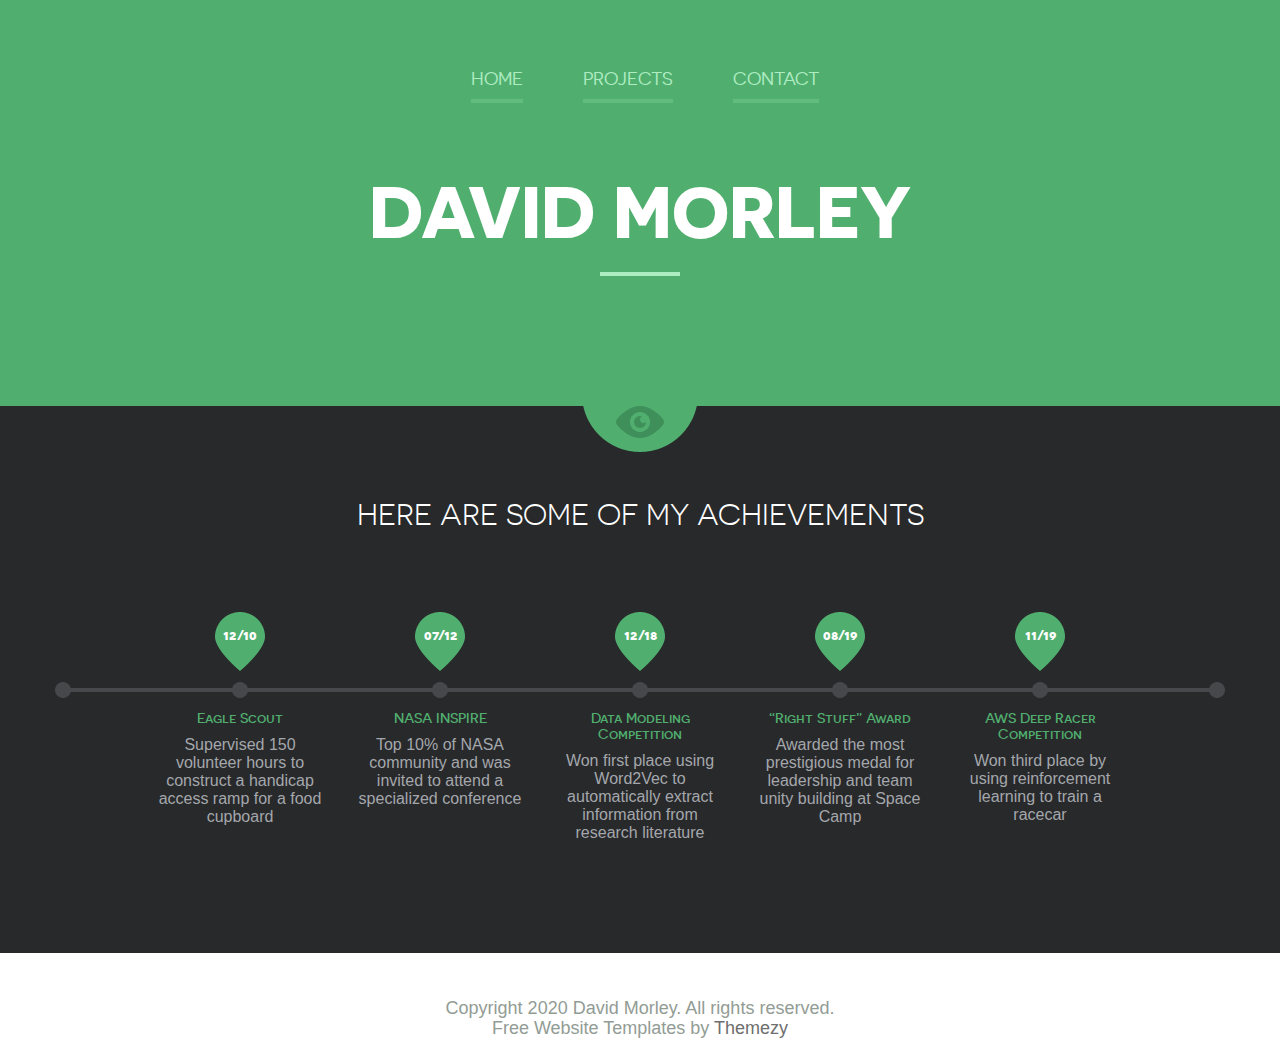
==== index.html @ 28d36210 "maybe this" ====
<!DOCTYPE html>
<!--[if lte IE 8]> <html class="oldie" lang="en"> <![endif]-->
<!--[if IE 9]> <html class="ie9" lang="en"> <![endif]-->
<!--[if gt IE 9]><!--> <html lang="en"> <!--<![endif]-->
<head>
	<meta charset="utf-8">
	<meta name="viewport" content="width=device-width, initial-scale=1, maximum-scale=1, minimum-scale=1, user-scalable=no">
	<meta http-equiv="X-UA-Compatible" content="IE=edge,chrome=1">
	<meta name="format-detection" content="telephone=no">
	<title>David Morley</title>
	<link rel="stylesheet" href="css/all.css" />
	<link rel="stylesheet" href="js/fancybox/jquery.fancybox.css" type="text/css" media="screen" />
	<link rel="stylesheet" href="css/screen.css" />
	<!--[if lt IE 9]>
		<script src="http://html5shiv.googlecode.com/svn/trunk/html5.js"></script>
	<![endif]-->
</head>
<body>
	<div id="wrapper">
		<div class="wrapper-holder">
			<header id="header">
				<a class="menu_trigger" href="#">menu</a>
					<nav id="nav">
						<ul>
							<li><a class="active" href="index.html">Home</a></li>
							<li><a href="projects.html">Projects</a></li>
							<li><a href="contact.html">Contact</a></li>
						</ul>
					</nav>
				<h1 class="logo">David Morley</h1>
				<h2 class="slogan"></h2>
			</header>
		</div>
		<div class="wrapper-holder grey">
			<section id="main">
				<h2>Here are some of my achievements</h2>
				<div class="box_timeline_holder">
					<div class="box_timeline">
						<ul>
							<li>
								<div class="date">
									<span>12/10</span>
								</div>
								<h3>Eagle Scout</h3>
								<p>Supervised 150 volunteer hours to construct a handicap access ramp for a food cupboard</p>
							</li>
							<li>
								<div class="date">
									<span>07/12</span>
								</div>
								<h3>NASA INSPIRE</h3>
								<p>Top 10% of NASA community and was invited to attend a specialized conference</p>
							</li>
							<li>
								<div class="date">
									<span>12/18</span>
								</div>
								<h3>Data Modeling Competition</h3>
								<p>Won first place using Word2Vec to automatically extract information from research literature</p>
							</li>
							<li>
								<div class="date">
									<span>08/19</span>
								</div>
								<h3>“Right Stuff” Award</h3>
								<p>Awarded the most prestigious medal for leadership and team unity building at Space Camp</p>
							</li>
							<li>
								<div class="date">
									<span>11/19</span>
								</div>
								<h3>AWS Deep Racer Competition</h3>
								<p>Won third place by using reinforcement learning to train a racecar</p>
							</li>
						</ul>
					</div>
				</div>
			</section>
		</div>
		<footer id="footer">
			<div class="footer-content">
				<p class="copy">Copyright 2020 David Morley. All rights reserved.</p>
                <p class="copy">Free Website Templates by <a href="http://www.themezy.com">Themezy</a></p>
			</div>
		</footer>	
	</div>
	<script src="http://code.jquery.com/jquery-1.11.1.min.js"></script>
	<script src="js/isotope.pkgd.min.js"></script>
	<script src="js/cells-by-row.js"></script>
	<script type="text/javascript" src="js/fancybox/jquery.fancybox.pack.js"></script>
	<script type="text/javascript" src="js/main.js"></script>
</body>
</html>
---- css/all.css ----
@font-face {
    font-family: 'novecentosanswide';
    src: url('../fonts/novecentosanswide-normal-webfont.eot');
    src: url('../fonts/novecentosanswide-normal-webfont.eot?#iefix') format('embedded-opentype'),
         url('../fonts/novecentosanswide-normal-webfont.woff') format('woff'),
         url('../fonts/novecentosanswide-normal-webfont.ttf') format('truetype'),
         url('../fonts/novecentosanswide-normal-webfont.svg#novecento_sans_widenormal') format('svg');
    font-weight: normal;
    font-style: normal;
}
@font-face {
    font-family: 'novecentosanswide';
    src: url('../fonts/novecentosanswide-bold-webfont.eot');
    src: url('../fonts/novecentosanswide-bold-webfont.eot?#iefix') format('embedded-opentype'),
         url('../fonts/novecentosanswide-bold-webfont.woff') format('woff'),
         url('../fonts/novecentosanswide-bold-webfont.ttf') format('truetype'),
         url('../fonts/novecentosanswide-bold-webfont.svg#novecentosanswidebold') format('svg');
    font-weight: bold;
    font-style: normal;
}
@font-face {
    font-family: 'novecento_sans_widebook';
    src: url('../fonts/novecentosanswide-book-webfont.eot');
    src: url('../fonts/novecentosanswide-book-webfont.eot?#iefix') format('embedded-opentype'),
         url('../fonts/novecentosanswide-book-webfont.woff') format('woff'),
         url('../fonts/novecentosanswide-book-webfont.ttf') format('truetype'),
         url('../fonts/novecentosanswide-book-webfont.svg#novecento_sans_widebook') format('svg');
    font-weight: normal;
    font-style: normal;
}
@font-face {
    font-family: 'novecento_sans_widemedium';
    src: url('../fonts/novecentosanswide-medium-webfont.eot');
    src: url('../fonts/novecentosanswide-medium-webfont.eot?#iefix') format('embedded-opentype'),
         url('../fonts/novecentosanswide-medium-webfont.woff') format('woff'),
         url('../fonts/novecentosanswide-medium-webfont.ttf') format('truetype'),
         url('../fonts/novecentosanswide-medium-webfont.svg#novecento_sans_widemedium') format('svg');
    font-weight: normal;
    font-style: normal;
}
html, body, div, span, applet, object, iframe,
h1, h2, h3, h4, h5, h6, p, blockquote, pre,
a, abbr, acronym, address, big, cite, code,
del, dfn, em, img, ins, kbd, q, s, samp,
small, strike, sub, sup, tt, var,
b, u, i, center,
dl, dt, dd, ol, ul, li,
fieldset, form, label, legend,
table, caption, tbody, tfoot, thead, tr, th, td,
article, aside, canvas, details, figcaption, figure, 
footer, header, hgroup, menu, nav, section, summary,
time, mark, audio, video {
	margin: 0;
	padding: 0;
	border: 0;
	font-size: 100%;
	font: inherit;
	vertical-align: baseline;
}

article, aside, details, figcaption, figure, 
footer, header, hgroup, menu, nav, section {
	display: block;
}

img {
	vertical-align: middle;
}

ol, ul {
	list-style: none;
}

blockquote, q {
	quotes: none;
}

blockquote:before, blockquote:after,
q:before, q:after {
	content: '';
	content: none;
}

table {
	border-collapse: collapse;
	border-spacing: 0;
}

a[href], label[for], select, 
input[type=checkbox], input[type=radio] {
	cursor: pointer;
}

button, input[type=button], input[type=image], 
input[type=reset], input[type=submit] {
	padding: 0;
	overflow: visible;
	cursor: pointer;
}
input[type=text], input[type=email], input[type=reset], input[type=button], input[type=submit], button{
	-webkit-appearance: none;
	-webkit-border-radius: 0;
}
input[type=url], input[type=password], input[type=text], input[type=email], input[type=reset], input[type=button], input[type=submit], button, textarea{
     -webkit-appearance: none;
     -webkit-border-radius: 0;
     box-sizing: border-box;-webkit-box-sizing: border-box; -moz-box-sizing: border-box;
}

button::-moz-focus-inner, 
input[type=button]::-moz-focus-inner, 
input[type=image]::-moz-focus-inner, 
input[type=reset]::-moz-focus-inner, 
input[type=submit]::-moz-focus-inner {
	border: 0;
}


body,
html {height: 100%;}
body{
	margin:0;
	color:#a4a7ac;
	font:18px Arial, Helvetica, sans-serif;
	-webkit-text-size-adjust: none; 
}
img{border-style:none; vertical-align: top;}
a{text-decoration:none; color:#6e6e6e;}
a:hover{text-decoration:underline;}
#wrapper{
	width:100%;
	height: 100%;
	display:table;
}
.wrapper-holder {
	width:100%;
    display:table-row;
    background: #50af6f;
}
.wrapper-holder.grey{background: #28292b;}
#header {
	max-width: 1170px;
	margin: 0 auto;
	padding: 69px 0 50px;
	position:relative;
}
.menu_trigger{
	width: 31px;
	height: 31px;
	right:0;
	background: url(../images/btn_mobile_menu.png) no-repeat;
	text-indent: -9999em;
	display: none;
	top: 5px;
	position: absolute;
}
.logo {
	text-align:center;
	font-family: 'novecentosanswide';
	font-weight:bold;
	color: #fff;
	font-size: 72px;
	line-height: 74px;
	display: block;
	text-transform: uppercase;
	margin: 85px 0 23px;
}
#nav {
	position: relative;
	display: table;
	margin: 0 auto 22px;
	padding: 0 0 0 10px;
}
#nav ul {
	text-align: center;
}
#nav ul li {
	float: left;
	padding: 0 0 0 60px;
}
#nav ul li:first-child{padding: 0;}
#nav ul a {
	color: #aeecc2;
	font-size: 18px;
	line-height: 20px;
	text-transform: uppercase;
	padding: 0 0 10px;
	border-bottom: 4px solid #62bb7f;
	font-family: 'novecentosanswide';
	font-weight: normal;
}
#nav ul a:hover,#nav ul a.active{
	color: #fff;
	border-bottom: 4px solid #fff;
	text-decoration: none;
	-webkit-transition: all 0.5s ease-in-out;
-moz-transition: all 0.5s ease-in-out;
-o-transition: all 0.5s ease-in-out;
transition: all 0.5s ease-in-out;
}
h2.slogan{
	display: block;
	text-align: center;
	text-transform: uppercase;
	font-family: 'novecento_sans_widebook';
	font-size: 30px;
	line-height: 32px;
	color: #aeecc2;
	padding: 34px 0 50px 0;
	background: url(../images/slogan_bg.gif) no-repeat 50% 0;
}
/*main
 */
#main{
	max-width: 1170px;
	margin: 0 auto;
	padding: 93px 0 76px;
	position:relative;
	background: url(../images/icon_header.png) no-repeat 50% 0;
}
#main h2{
	display: block;
	text-align: center;
	text-transform: uppercase;
	font-family: 'novecento_sans_widebook';
	font-size: 30px;
	line-height: 32px;
	color: #fff;
	margin: 0 0 81px;
}
.box_timeline_holder{
	background: url(../images/bg_timeline_l.png) no-repeat 0 70px;
	position: relative;
	padding: 0 0 0 100px;
	overflow: hidden;
}
.box_timeline{
	background: url(../images/bg_timeline_r.png) no-repeat 100% 70px;
	position: relative;
	padding: 0 100px 0 0;
	overflow: hidden;
}
.box_timeline ul{
	position: relative;
	background: url(../images/bg_ul.gif) repeat-x 0 76px;
	overflow: hidden;
}
.box_timeline ul li{
	float:left;
	width: 170px;
	margin: 0 0 0 30px;
	background: url(../images/bg_ul.gif) repeat-x 0 76px;
}
.box_timeline ul li:first-child{margin: 0;}
.box_timeline ul li .date{
	background: url(../images/bg_timeline_c.png) no-repeat 50% 0;
	height: 86px;
	width: 170px;
	margin: 0 auto 12px;
	overflow: hidden;
}
.box_timeline ul li .date span{
	font-family: 'novecentosanswide';
	font-weight:bold;
	color: #fff;
	font-size: 14px;
	line-height: 16px;
	display: block;
	text-align: center;
	padding: 15px 0 0 0;
}
.box_timeline h3{
	font-family: 'novecento_sans_widemedium';
	color: #50af6f;
	font-size: 14px;
	line-height: 16px;
	display: block;
	text-align: center;
	margin: 0 0 10px;
}
.box_timeline p{
	font-family: Arial, Helvetica, sans-serif;
	color: #a4a7ac;
	font-size: 16px;
	line-height: 18px;
	display: block;
	text-align: center;
	margin: 0 0 10px;
}
/*skills*/
#main .skills_holder h2{text-align: left;margin: 0 0 40px;}
.skills_holder{
	width: 100%;
	overflow: hidden;
	margin: 0 0 40px;
}
.skills_holder .column {
	width: 470px;
	float: left;
	margin: 0 10px 0 0;
}
.skills_holder .column.column-add {
	float: right;
	margin: 0;
}
.progress{
	overflow: hidden;
	width: 100%;
	margin: 20px 0 3px 0;
}
.progress li{
	overflow: hidden;
	height: 43px;
	line-height: 43px;
	background: #46484c;
	border-radius: 5px;
	behavior: url(css/PIE.htc);
	margin: 0 0 27px;
}
.progress li span{
	background: #50af6f;
	color: #fff;
	text-transform:uppercase;
	display: block;
	font-family: 'novecentosanswide';
	font-weight: normal;
	font-size: 18px;
	padding: 0 0 0 20px;
}
.progress li span.photoshop{width: 100%;}
.progress li span.illustrator{width: 70%;}
.progress li span.indesign{width: 40%;}
.progress li span.flash{width: 80%;}
.progress li span.html{width: 75%;}
.progress li span.wordpress{width: 85%;}
.progress li span.jquery{width: 70%;}
.progress li span.seo{width: 40%;}
.plagin_list{
	width: 100%;
	overflow: hidden;
	margin: 0 0 65px;
}
.plagin_list li{
	float:left;
	margin: 0 0 0 25px;
	border-radius: 50%;
	behavior: url(css/PIE.htc);
	text-indent: -9999px;
	background: #28292b;
	width: 121px;
	height: 121px;
	position:relative;
	display: inline-block;
	border: 1px solid #46484c;
}
.plagin_list li:first-child{margin: 0;}
.plagin_list li a{
	display: block;
	vertical-align: middle;
	height: 100%;
	position: relative;
}
.plagin_list li.li_1 a{background: url(../images/icon_ps.png) no-repeat 50% 50% ;}
.plagin_list li.li_2 a{background: url(../images/icon_ai.png) no-repeat 50% 50% ;}
.plagin_list li.li_3 a{background: url(../images/icon_ld.png) no-repeat 50% 50% ;}
.plagin_list li.li_4 a{background: url(../images/icon_fl.png) no-repeat 50% 50% ;}
.plagin_list li.li_5 a{background: url(../images/icon_html.png) no-repeat 50% 50% ;}
.plagin_list li.li_6 a{background: url(../images/icon_wp.png) no-repeat 50% 50% ;}
.plagin_list li.li_7 a{background: url(../images/icon_jq.png) no-repeat 50% 50% ;}
.plagin_list li.li_8 a{background: url(../images/icon_seo.png) no-repeat 50% 50% ;}
.wrapper-holder.grey p{padding: 0 0 25px;}
.plagin_list.none{display: none;}

/*portfolio*/
.sub_nav {
	position: relative;
	display: table;
	margin: 0 auto 79px;
	padding: 0 0 0 10px;
	text-align: center;
}
.sub_nav li {
	padding: 0 0 0 45px;
	display: inline-block;
}
/* .sub_nav li:first-child{padding: 0;} */
.sub_nav a {
	color: #a4a7ac;
	font-size: 14px;
	line-height: 16px;
	text-transform: uppercase;
	padding: 0 0 10px;
	border-bottom: 4px solid #3b3c3e;
	font-family: 'novecentosanswide';
	font-weight: normal;
}
.sub_nav a:hover,.sub_nav a.active{
	color: #50af6f;
	border-bottom: 4px solid #50af6f;
	text-decoration: none;
	-webkit-transition: all 0.5s ease-in-out;
-moz-transition: all 0.5s ease-in-out;
-o-transition: all 0.5s ease-in-out;
transition: all 0.5s ease-in-out;
}
/* begin add */
.sub_nav li {
	color: #a4a7ac;
	font-size: 14px;
	line-height: 16px;
	text-transform: uppercase;
	margin: 0 22px;
	padding: 0 0 10px;
	border-bottom: 4px solid #3b3c3e;
	font-family: 'novecentosanswide';
	font-weight: normal;
}
.sub_nav li:hover,.sub_nav .active {
	color: #50af6f;
	border-bottom: 4px solid #50af6f;
	text-decoration: none;
	cursor: pointer;
	-webkit-transition: all 0.5s ease-in-out;
	-moz-transition: all 0.5s ease-in-out;
	-o-transition: all 0.5s ease-in-out;
	transition: all 0.5s ease-in-out;
}
/* end add */
.item-list {
	overflow: hidden;
	text-align:center;
	margin: 0 0 0 -24px;
}
.item-list li {
	display:inline-block;
	margin: 0 0 25px 24px;
	vertical-align: top;
	font-size: 0;
}
.item {
	text-align: center;
	width: 270px;
	margin: 0 auto;
}
.item .image {
	position: relative;
}
.item .image img {
	max-width: 100%;
	height:auto;
	border-radius: 50%;
}
.item .hover {
	display: none;
	height: 100%;
    left: 0;
    position: absolute;
    top: 0;
    width: 100%;
    background: #6abb84;
	opacity: 0.9;
	border-radius: 50%;
	behavior: url(css/PIE.htc);
}
.item .hover.active{display: block;}
.item .item-content {
	position: relative;
	display: table-cell;
	vertical-align: middle;
	height: 270px;
	z-index: 400;
	padding: 0 30px;
}
.item a{
	text-decoration: none;
}
.item .item-content h4{
	display: block;
	background: url(../images/bg_white_border.gif) no-repeat 50% 100%;
	color: #fff;
	text-transform: uppercase;
	font-family: 'novecentosanswide';
	font-weight:bold;
	font-size: 14px;
	line-height: 16px;
	padding: 0 0 20px;
	text-align: center;
	margin: 0 0 15px;
}
.item .item-content p{
	color: #fff;
	text-align: center;
	display: block;
	font-size: 15px;
	line-height: 17px;
}
/*contact*/
.clear{clear: both;}
.images_holder{
	float: left;
	margin:5px 130px 0 0;
	width: 370px;
}
.images_holder img{
	width: 100%;
	height: auto;
	display: inline;
}
.box_contact{
	overflow:hidden;
	margin: 54px 0 0 0;
}
.box_contact span{
	color: #fff;
	font-family: 'novecento_sans_widebook';
	font-size: 30px;
	line-height: 32px;
	text-transform: uppercase;
	display: block;
	margin: 0 0 55px;
	padding: 5px 0 18px 80px;
}
.box_contact span.email{background: url(../images/icon_email2.png) no-repeat;}
.box_contact span.phone{background: url(../images/icon_phone.png) no-repeat;}
.box_contact span.skype{background: url(../images/icon_skype.png) no-repeat;}
/*footer
 */
#footer {
    width:100%;
    overflow:hidden;
    display:table-footer-group;
    background:#fff;
}
.footer-content {
	max-width: 1170px;
	margin: 0 auto;
	padding: 45px 0 20px;
	color: #a5a5a5;
}
.footer-content .social{
	overflow:hidden;
	margin: 0 auto 45px;
	width: 670px;
}
.footer-content .social li{
	float:left;
	margin: 0 0 0 10px;
	border-radius: 50%;
	behavior: url(css/PIE.htc);
	text-indent: -9999px;
	background: #c6cfc9;
	width: 123px;
	height: 123px;
	position:relative;
	display: table;
}
.footer-content .social li:first-child{margin: 0;}
.footer-content .social li:hover{
	background: #50af6f;
	-webkit-transition: all 0.5s ease-in-out;
-moz-transition: all 0.5s ease-in-out;
-o-transition: all 0.5s ease-in-out;
transition: all 0.5s ease-in-out;
}
.footer-content .social li a{
	display: table-cell;	
	position: relative;
}
.footer-content .social li.email a{background: url(../images/icon_email.png) no-repeat 50% 50% ;}
.footer-content .social li.facebook a{background: url(../images/icon_fb.png) no-repeat 50% 50%;}
.footer-content .social li.google a{background: url(../images/icon_gl.png) no-repeat 50% 50% ;}
.footer-content .social li.twitter a{background: url(../images/icon_tw.png) no-repeat 50% 50% ;}
.footer-content .social li.pinterest a{background: url(../images/icon_pn.png) no-repeat 50% 50%;}
.footer-content p{
	font:18px/20px Arial, Helvetica, sans-serif;
	display: block;
	text-align: center;
	color: #929c95;
}
/* begin add	 */
.popup_portfolio{
	max-width: 1132px;
}
.popup_portfolio h3{
	padding-top:26px;
	font-family: 'novecentosanswide';
	font-weight:bold;
	color: #63666a;
	font-size: 18px;
	line-height: 18px;
	text-transform: uppercase;
}
.popup_portfolio time{
	font-family: 'novecentosanswide';
	color: #abacaf;
	font-size: 12px;
	line-height: 12px;
	text-transform: uppercase;
}
.popup_portfolio p{
	padding: 17px 0 8px;
	color: #808286;
	font-size: 16px;
	line-height: 30px;
}
.popup_portfolio img {
	width: 100%;
	height: auto;
	border-radius: 8px;
}
.fancybox-close {
	width: 46px;
	height: 46px;
	top: -23px;
	right: -20px;
	background-image: url(../images/ico_btn-close.png);
}
.fancybox-opened .fancybox-skin{
	padding: 20px !important;
	border-radius: 10px;
}
.fancybox-nav {
	display: none;
}
/* end add	 */

@media (-webkit-min-device-pixel-ratio:2) ,(min--moz-device-pixel-ratio:2),(-o-min-device-pixel-ratio:2/1),(min-device-pixel-ratio:2),(min-resolution:192dpi),(min-resolution:2dppx){
	#main {
		background-image: url(../images/icon_header@x2.png);
		background-size:114px 46px;
	}
	.menu_trigger{
		background-image: url(../images/btn_mobile_menu@x2.png);
		background-size:31px 30px;
	}
	.slogan{
		background-image: url(../images/slogan_bg@x2.gif);
		background-size:80px 4px;
	}
	.box_timeline_holder{
		background-image: url(../images/bg_timeline_l@x2.png);
		background-size:100px 16px;
	}
	.box_timeline{
		background-image: url(../images/bg_timeline_r@x2.png);
		background-size:100px 16px;
	}
	.box_timeline ul li .date{
		background-image: url(../images/bg_timeline_c@x2.png);
		background-size:50px 86px;
	}
	.footer-content .social li.email a{
		background-image: url(../images/icon_email@x2.png);
		background-size:51px 38px;
	}
	.footer-content .social li.facebook a{
		background-image: url(../images/icon_fb@x2.png);
		background-size:20px 38px;
	}
	.footer-content .social li.google a{
		background-image: url(../images/icon_gl@x2.png);
		background-size:42px 38px;
	}
	.footer-content .social li.twitter a{
		background-image: url(../images/icon_tw@x2.png);
		background-size:44px 34px;
	}
	.footer-content .social li.pinterest a{
		background-image: url(../images/icon_pn@x2.png);
		background-size:38px 38px;
	}
	.plagin_list li.li_1 a{
		background-image: url(../images/icon_ps@x2.png);
		background-size:49px 42px;
	}
	.plagin_list li.li_2 a{
		background-image: url(../images/icon_ai@x2.png);
		background-size:45px 42px;
	}
	.plagin_list li.li_3 a{
		background-image: url(../images/icon_ld@x2.png);
		background-size:40px 43px;
	}
	.plagin_list li.li_4 a{
		background-image: url(../images/icon_fl@x2.png);
		background-size:34px 42px;
	}
	.plagin_list li.li_5 a{
		background-image: url(../images/icon_html@x2.png);
		background-size:39px 55px;
	}
	.plagin_list li.li_6 a{
		background-image: url(../images/icon_wp@x2.png);
		background-size:55px 55px;
	}
	.plagin_list li.li_7 a{
		background-image: url(../images/icon_jq@x2.png);
		background-size:87px 20px;
	}
	.plagin_list li.li_8 a{
		background-image: url(../images/icon_seo@x2.png);
		background-size:60px 24px;
	}
	.box_contact span.email{
		background-image: url(../images/icon_email2@x2.png);
		background-size:54px 41px;
	}
	.box_contact span.phone{
		background-image: url(../images/icon_phone@x2.png);
		background-size:54px 54px;
	}
	.box_contact span.skype{
		background-image: url(../images/icon_skype@x2.png);
		background-size:54px 51px;
	}
/* begin add	 */
	.fancybox-close {
		background-image: url(../images/ico_btn-close@x2.png);
		background-size:46px 46px;
	}
/* end add	 */
}
---- css/screen.css ----
@media only screen and (max-width : 1210px) {
}
@media only screen and (max-width : 1190px) {
	#main {margin:0 20px;}
	.box_timeline_holder{padding: 0 0 0 60px;}
	.box_timeline{padding: 0 60px 0 0;}
	.box_timeline ul li{margin: 0 0 0 25px;}
	.skills_holder .column{width: 450px;}
	.plagin_list li{margin: 0 0 0 2%;display: inline-block;float: none;width: 10%;height: 110px;}
	.item-list{margin: 0;}
/* 	.item-list li{ width: 30%; margin-left: 0;text-align: center;} */

	#container.item-list{width: 900px; margin: 0 auto;}
}
@media only screen and (max-width : 1130px) {
	.box_timeline_holder{padding: 0 0 0 40px;}
	.box_timeline{padding: 0 40px 0 0;}
	.box_timeline ul li{margin: 0 0 0 15px;}
	.images_holder{margin: 5px 80px 0 0;}
	.box_contact span{font-size: 25px;}
}
@media only screen and (max-width : 1100px) {
	.plagin_list li{ }
}
@media only screen and (max-width : 1050px) {
	.box_timeline_holder{padding: 0 0 0 20px;}
	.box_timeline{padding: 0 20px 0 0;}
	.box_timeline ul li{margin: 0 0 0 5px;}
	.plagin_list li{ height: 90px;}
/* 	.item-list li{ width: 49%;} */
}
@media only screen and (max-width : 980px) {

	#nav {float:none; width: 100%;}
	#nav ul {
		text-align:center;
		margin:0;
	}
	#nav ul li {
		display:inline-block;
		padding: 0 15px;
		float:none;
	}
	.logo {
		margin: 0 auto 20px;
		font-size: 62px;
		line-height: 70px;
	}
	#header {
		padding: 20px 10px;
	}
	.box_timeline_holder{padding: 0 0 0 10px;}
	.box_timeline{padding: 0 10px 0 0;}
	.box_timeline ul li{margin: 0;width: 20%;}
	.skills_holder .column{
		width: 100%;
		float: none;
		display: block;
	}
	.skills_holder .column.column-add {padding: 0 !important;}
	.plagin_list.none{display: block;width: 540px;margin: 0 auto 30px;}
	.plagin_list{display: none;}
	.plagin_list.none li{height: 121px;width: 121px;}
	.box_contact span{font-size: 23px;margin: 0 0 40px;}
	.images_holder{margin: 5px 30px 0 0;width: 300px;}
	.box_contact{margin: 40px 0 0 0;}
	#main .skills_holder h2{margin: 0 0 25px;}
	h2.slogan{
		padding-bottom: 14px;
	}
	#container.item-list{width: 600px;}
	.sub_nav li{padding:10px 0;}
}
@media only screen and (max-width : 840px) {
	.box_timeline ul li{margin: 0;width: 100%;float: none;}
	#main h2{margin: 0 0 30px;}
	.images_holder {
		margin: 5px auto 20px;
		width: 300px;
		float: none;
	}
	.box_contact {
		margin: 40px auto 0;
		width: 460px;
	}
	.box_timeline_holder,.box_timeline{background: none;}
}
@media only screen and (max-width : 768px) {
	.footer-content {padding: 45px 10px 20px;}
	.menu_trigger {
		display: block;
		top: 28px;
	}
	#nav {display: none;padding: 0;margin: 0 0 25px;top: 20px;}
	#nav ul li {
		display:block;
		padding: 0;	
	}
	#nav ul a {
		display:block;
		padding: 8px;
	}
	#nav ul a:hover {
		color: #fff;
		text-decoration:none;
	}
	.footer-content .social{margin: 0 auto 30px;}
	.footer-content .social li{margin: 0 0 0 4px; width: 50px; height: 50px;}
	.footer-content .social li.email a{	background-size: 20px auto;	}
	.footer-content .social li.facebook a{	background-size: 15px auto;	}
	.footer-content .social li.google a{	background-size: 20px auto;	}
	.footer-content .social li.twitter a{	background-size: 20px auto;	}
	.footer-content .social li.pinterest a{	background-size: 20px auto;	}
	.footer-content .social{width: 269px;}
	.logo {font-size: 56px;line-height: 68px;}
	#wrapper.inner .menu_trigger,#wrapper.portfolio .menu_trigger{top: 6px;}
}
@media only screen and (max-width : 680px) {
	#container.item-list{width: 300px;}
	.item-list li{margin-left:0;}
}
@media only screen and (max-width : 640px) {
	.menu_trigger {
		top: 25px;
	}
	.plagin_list.none{width: 480px;}
	.plagin_list.none li{width: 20%;margin: 0 0 0 2%;height: 95px;}
	.skills_holder{margin: 0 0 10px;}
	.logo{
		font-size: 54px;
		line-height: 60px;
	}
}
@media only screen and (max-width : 600px) {
/* 	.sub_nav li{padding: 0 0 0 30px;} */
	.logo{
		font-size: 46px;
		line-height: 56px;
	}
/* 	.item{
		width: 180px;
	}
	.item .item-content{
		height: 180px;
	}
	.item .item-content p{
		display: none
	} */
}
@media only screen and (max-width : 550px) {
	.plagin_list.none{width: 420px;}
	.plagin_list.none li{width: 20%;margin: 0 0 0 2%;height: 84px;}
	.sub_nav li{padding: 0;text-align: center;margin: 0 0 15px; display: block;}
	.sub_nav{margin: 0 auto 40px;}
	.box_contact {
		margin: 40px auto 0;
		width: 300px;
	}
	.box_contact span.email{font-size: 14px;}
	#nav ul a:hover, #nav ul a.active,#nav ul a{border: none;}
	#wrapper.portfolio #main{padding:93px 0 0 0; }
	.logo{margin: 0 auto 20px;font-size: 40px;		line-height: 52px;}
}
@media only screen and (max-width : 480px) {
	.logo{
		font-size: 52px;
		line-height: 54px;
	}
	.slogan{
		font-size: 20px;
		line-height: 22px;
	}
	.plagin_list.none{display: none;}
	.plagin_list{display: block;}
	.plagin_list li,.plagin_list li:first-child{display: inline-block; vertical-align: top; width: 45%; height: auto; border: 0;margin: 0 2% 2% 2%;}
	.plagin_list li a,.plagin_list li:first-child a{width: 121px;height: 121px;border: 1px solid #46484c;border-radius: 50%;margin: 0 auto;}
	.plagin_list{margin: 0 0 20px;}
	#main{margin: 0 10px;}
/* 	.item-list{margin: 0;}
	.item-list li{margin: 0 0 20px;} */
	.menu_trigger{top: 20px;}
}
@media screen and (max-width:420px) {
/* 	.item{
		width: 130px;
	}
	.item .item-content{
		height: 130px;
		padding: 0 15px;
	} */
	.logo{
		font-size: 42px;
		line-height: 44px;
	}
	.slogan{
		font-size: 16px;
		line-height: 18px;
	}
	.box_contact {
		margin: 40px auto 0;
		width: 280px;
	}
	.box_contact span.email{font-size: 12px;}
	.images_holder{width: 280px;margin: 0 auto 20px;}
}
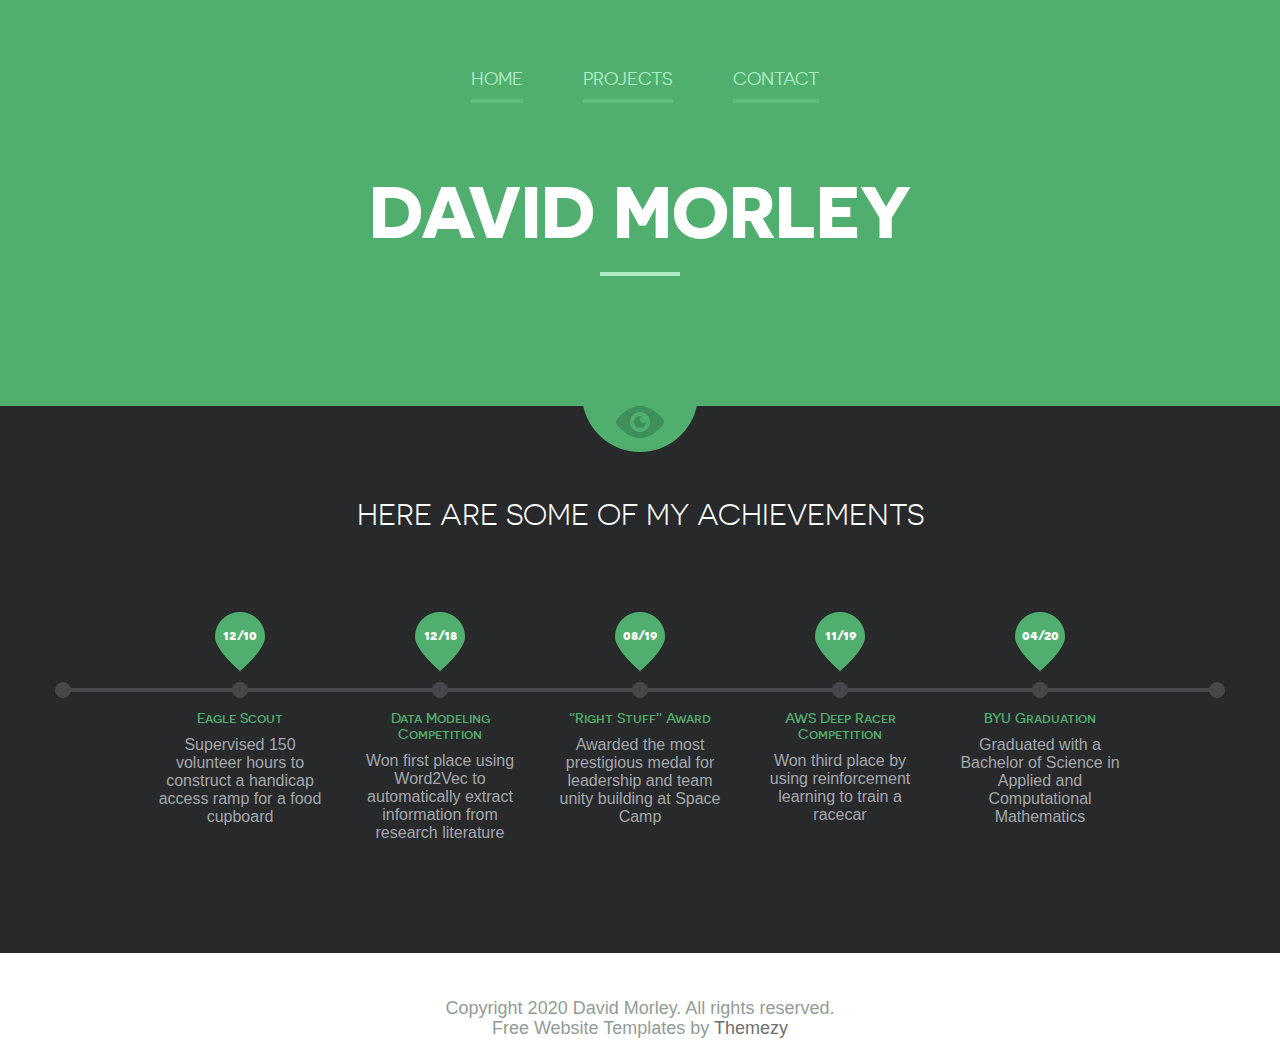
==== commit 2d0fe2b1: "New Projects" ====
--- a/index.html
+++ b/index.html
@@ -46,13 +46,6 @@
 							</li>
 							<li>
 								<div class="date">
-									<span>07/12</span>
-								</div>
-								<h3>NASA INSPIRE</h3>
-								<p>Top 10% of NASA community and was invited to attend a specialized conference</p>
-							</li>
-							<li>
-								<div class="date">
 									<span>12/18</span>
 								</div>
 								<h3>Data Modeling Competition</h3>
@@ -72,6 +65,13 @@
 								<h3>AWS Deep Racer Competition</h3>
 								<p>Won third place by using reinforcement learning to train a racecar</p>
 							</li>
+							<li>
+								<div class="date">
+									<span>04/20</span>
+								</div>
+								<h3>BYU Graduation</h3>
+								<p>Graduated with a Bachelor of Science in Applied and Computational Mathematics</p>
+							</li>
 						</ul>
 					</div>
 				</div>
@@ -84,7 +84,7 @@
 			</div>
 		</footer>	
 	</div>
-	<script src="http://code.jquery.com/jquery-1.11.1.min.js"></script>
+	<script src="https://code.jquery.com/jquery-1.11.1.min.js"></script>
 	<script src="js/isotope.pkgd.min.js"></script>
 	<script src="js/cells-by-row.js"></script>
 	<script type="text/javascript" src="js/fancybox/jquery.fancybox.pack.js"></script>
--- a/css/all.css
+++ b/css/all.css
@@ -604,9 +604,12 @@
 	line-height: 30px;
 }
 .popup_portfolio img {
-	width: 100%;
+    display: block;
+	width: 50%;
 	height: auto;
 	border-radius: 8px;
+    margin-left: auto;
+    margin-right: auto;
 }
 .fancybox-close {
 	width: 46px;
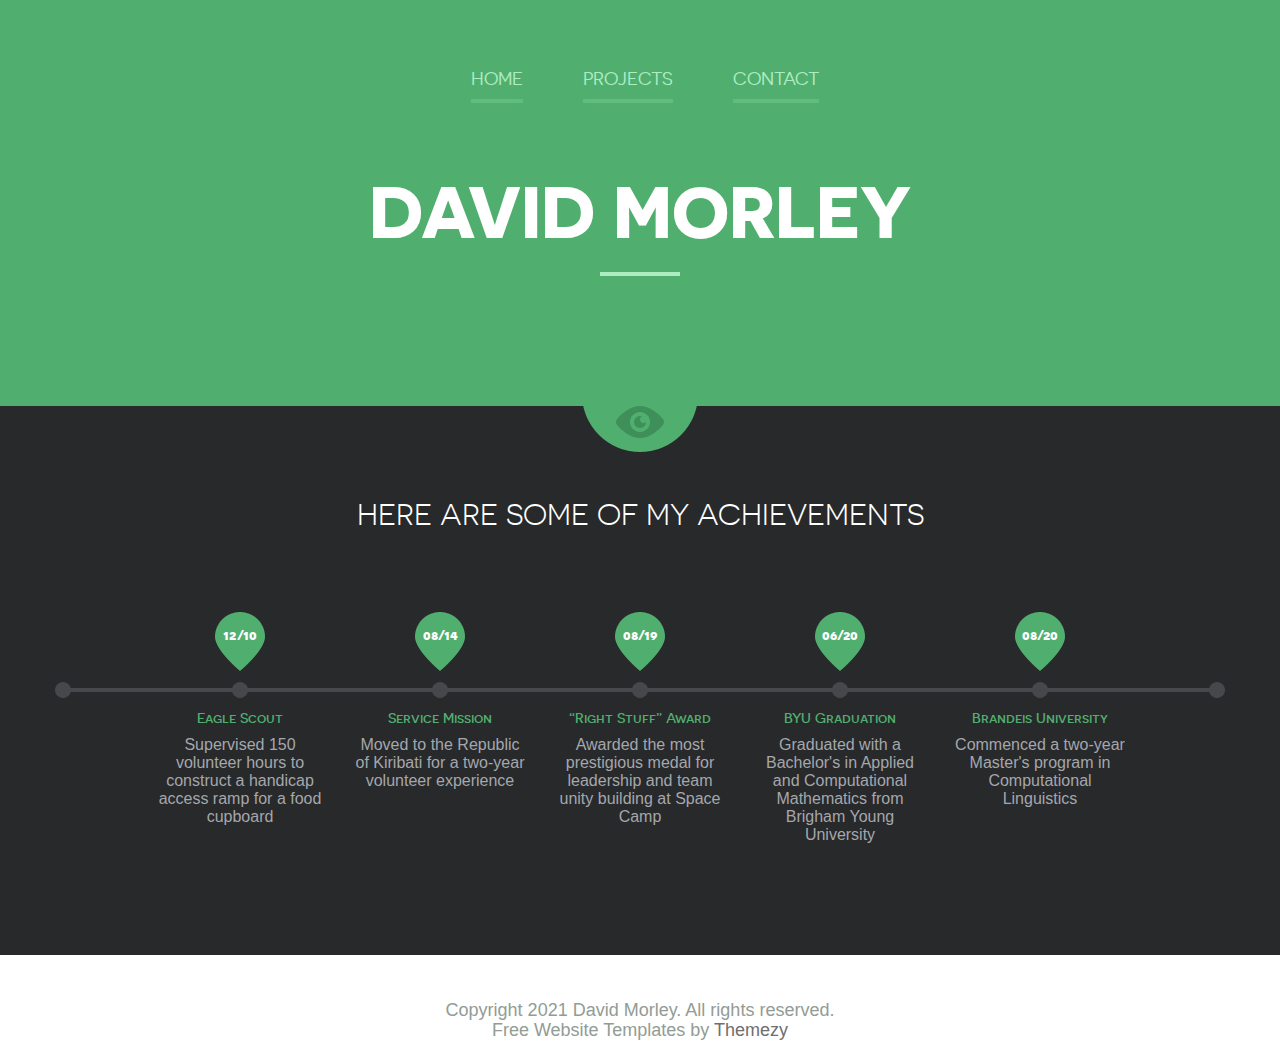
==== commit 2585b568: "Fixed bugs, changed timeline and photo" ====
--- a/index.html
+++ b/index.html
@@ -46,10 +46,10 @@
 							</li>
 							<li>
 								<div class="date">
-									<span>12/18</span>
+									<span>08/14</span>
 								</div>
-								<h3>Data Modeling Competition</h3>
-								<p>Won first place using Word2Vec to automatically extract information from research literature</p>
+								<h3>Service Mission</h3>
+								<p>Moved to the Republic of Kiribati for a two-year volunteer experience</p>
 							</li>
 							<li>
 								<div class="date">
@@ -60,17 +60,17 @@
 							</li>
 							<li>
 								<div class="date">
-									<span>11/19</span>
+									<span>06/20</span>
 								</div>
-								<h3>AWS Deep Racer Competition</h3>
-								<p>Won third place by using reinforcement learning to train a racecar</p>
+								<h3>BYU Graduation</h3>
+								<p>Graduated with a Bachelor's in Applied and Computational Mathematics from Brigham Young University</p>
 							</li>
 							<li>
 								<div class="date">
-									<span>04/20</span>
+									<span>08/20</span>
 								</div>
-								<h3>BYU Graduation</h3>
-								<p>Graduated with a Bachelor of Science in Applied and Computational Mathematics</p>
+								<h3>Brandeis University</h3>
+								<p>Commenced a two-year Master's program in Computational Linguistics </p>
 							</li>
 						</ul>
 					</div>
@@ -79,7 +79,7 @@
 		</div>
 		<footer id="footer">
 			<div class="footer-content">
-				<p class="copy">Copyright 2020 David Morley. All rights reserved.</p>
+				<p class="copy">Copyright 2021 David Morley. All rights reserved.</p>
                 <p class="copy">Free Website Templates by <a href="http://www.themezy.com">Themezy</a></p>
 			</div>
 		</footer>	
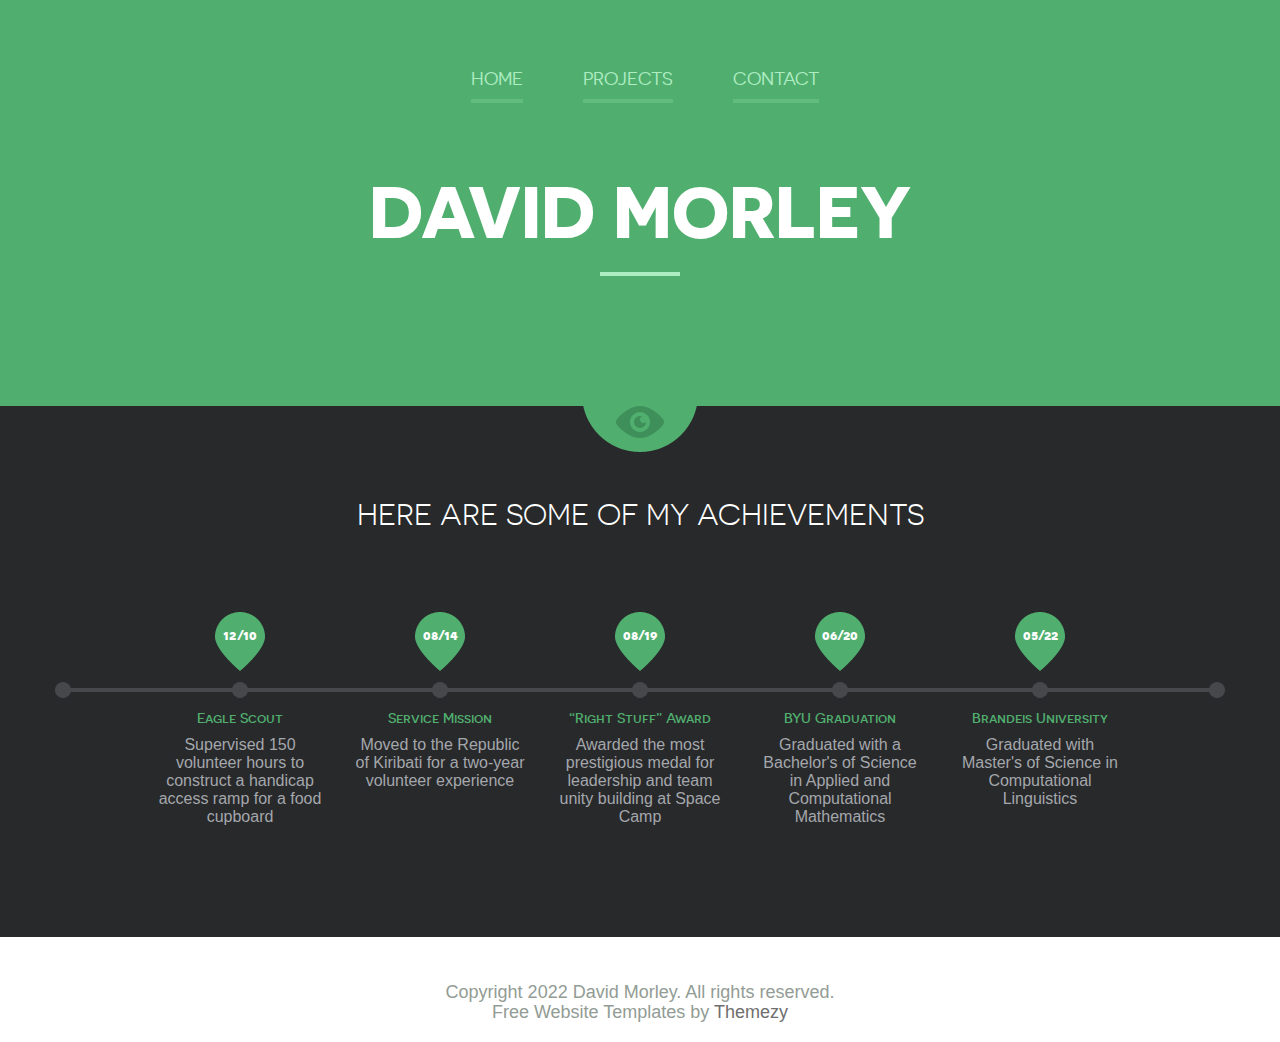
==== commit 3a2b4b6e: "added relation extraction" ====
--- a/index.html
+++ b/index.html
@@ -63,14 +63,14 @@
 									<span>06/20</span>
 								</div>
 								<h3>BYU Graduation</h3>
-								<p>Graduated with a Bachelor's in Applied and Computational Mathematics from Brigham Young University</p>
+								<p>Graduated with a Bachelor's of Science in Applied and Computational Mathematics</p>
 							</li>
 							<li>
 								<div class="date">
-									<span>08/20</span>
+									<span>05/22</span>
 								</div>
 								<h3>Brandeis University</h3>
-								<p>Commenced a two-year Master's program in Computational Linguistics </p>
+								<p>Graduated with Master's of Science in Computational Linguistics </p>
 							</li>
 						</ul>
 					</div>
@@ -79,7 +79,7 @@
 		</div>
 		<footer id="footer">
 			<div class="footer-content">
-				<p class="copy">Copyright 2021 David Morley. All rights reserved.</p>
+				<p class="copy">Copyright 2022 David Morley. All rights reserved.</p>
                 <p class="copy">Free Website Templates by <a href="http://www.themezy.com">Themezy</a></p>
 			</div>
 		</footer>	
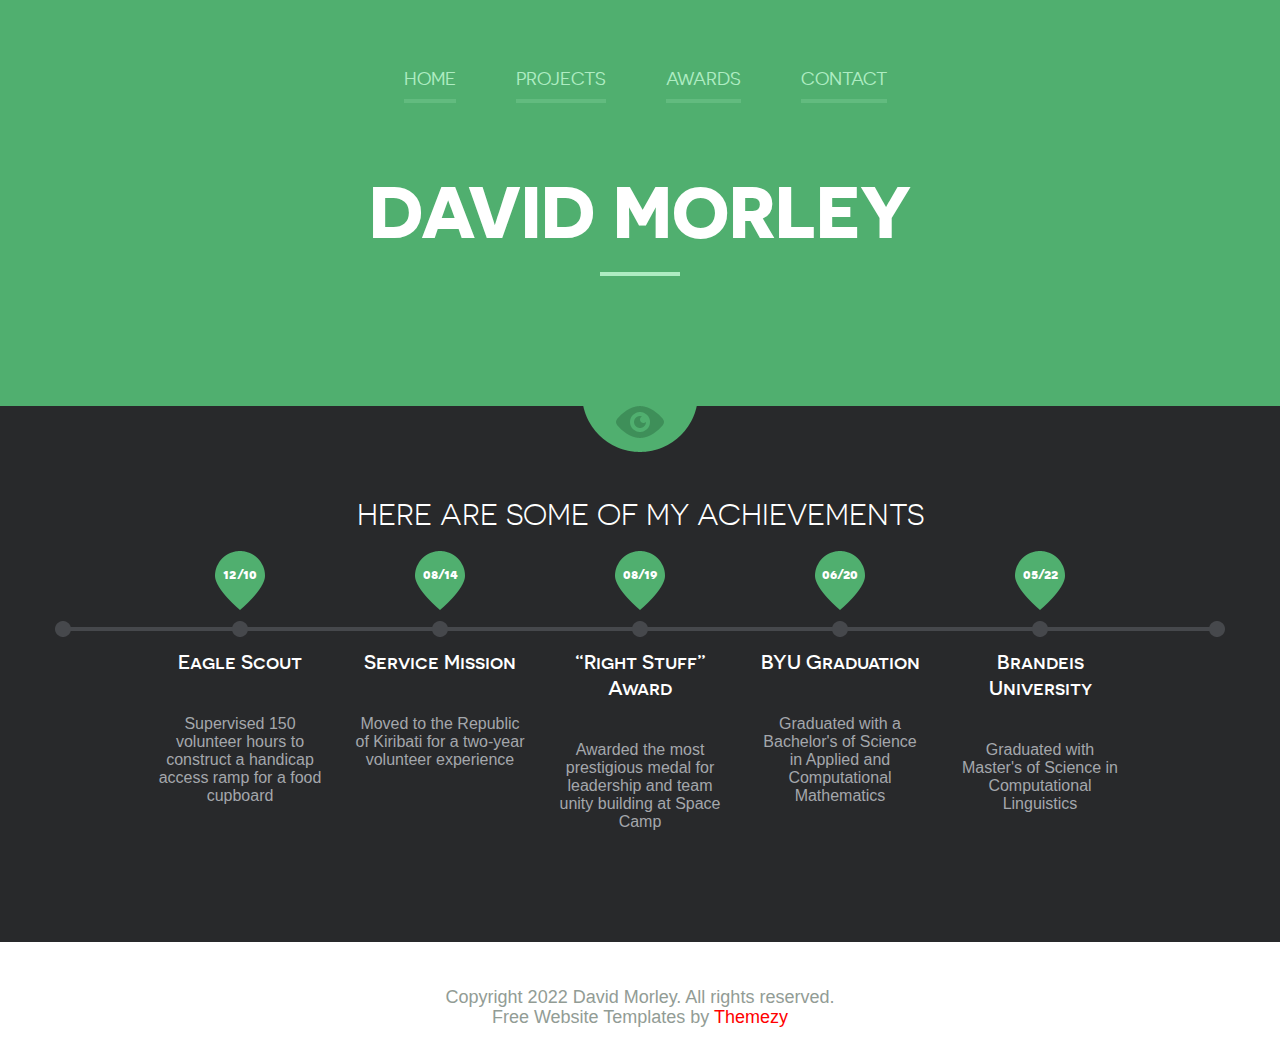
==== commit 8d6d379c: "added awards" ====
--- a/index.html
+++ b/index.html
@@ -24,6 +24,7 @@
 						<ul>
 							<li><a class="active" href="index.html">Home</a></li>
 							<li><a href="projects.html">Projects</a></li>
+							<li><a href="awards.html">Awards</a></li>
 							<li><a href="contact.html">Contact</a></li>
 						</ul>
 					</nav>
--- a/css/all.css
+++ b/css/all.css
@@ -226,7 +226,15 @@
 	font-size: 30px;
 	line-height: 32px;
 	color: #fff;
-	margin: 0 0 81px;
+	margin: 0 0 20px;
+}
+#main h3{
+	display: block;
+	text-align: center;
+	font-size: 20px;
+	line-height: 26px;
+	color: #fff;
+	margin: 0 0 40px;
 }
 .box_timeline_holder{
 	background: url(../images/bg_timeline_l.png) no-repeat 0 70px;
@@ -425,6 +433,25 @@
 	-o-transition: all 0.5s ease-in-out;
 	transition: all 0.5s ease-in-out;
 }
+/* unvisited link */
+a:link {
+  color: red;
+}
+
+/* visited link */
+a:visited {
+  color: green;
+}
+
+/* mouse over link */
+a:hover {
+  color: hotpink;
+}
+
+/* selected link */
+a:active {
+  color: blue;
+}
 /* end add */
 .item-list {
 	overflow: hidden;
@@ -522,7 +549,8 @@
 }
 .box_contact span.email{background: url(../images/icon_email2.png) no-repeat;}
 .box_contact span.phone{background: url(../images/icon_phone.png) no-repeat;}
-.box_contact span.skype{background: url(../images/icon_skype.png) no-repeat;}
+.box_contact span.git{background: url(../images/icon_git.png) no-repeat;}
+.box_contact span.linked{background: url(../images/icon_linked.png) no-repeat;}
 /*footer
  */
 #footer {
@@ -579,7 +607,10 @@
 }
 /* begin add	 */
 .popup_portfolio{
+  min-width: 85vw;
 	max-width: 1132px;
+  background-color: #dedede;
+  border-color: #545454;
 }
 .popup_portfolio h3{
 	padding-top:26px;
@@ -596,6 +627,11 @@
 	font-size: 12px;
 	line-height: 12px;
 	text-transform: uppercase;
+}
+.popup_portfolio medium{
+	font-family: 'novecentosanswide';
+	color: #abacaf;
+	font-size: 12px;
 }
 .popup_portfolio p{
 	padding: 17px 0 8px;
@@ -604,12 +640,13 @@
 	line-height: 30px;
 }
 .popup_portfolio img {
-    display: block;
-	width: 50%;
+  display: block;
+	width: auto;
 	height: auto;
+  max-height: 450px;
 	border-radius: 8px;
-    margin-left: auto;
-    margin-right: auto;
+  margin-left: auto;
+  margin-right: auto;
 }
 .fancybox-close {
 	width: 46px;
@@ -618,9 +655,10 @@
 	right: -20px;
 	background-image: url(../images/ico_btn-close.png);
 }
-.fancybox-opened .fancybox-skin{
+.fancybox-skin{
 	padding: 20px !important;
 	border-radius: 10px;
+  background: #545454;
 }
 .fancybox-nav {
 	display: none;
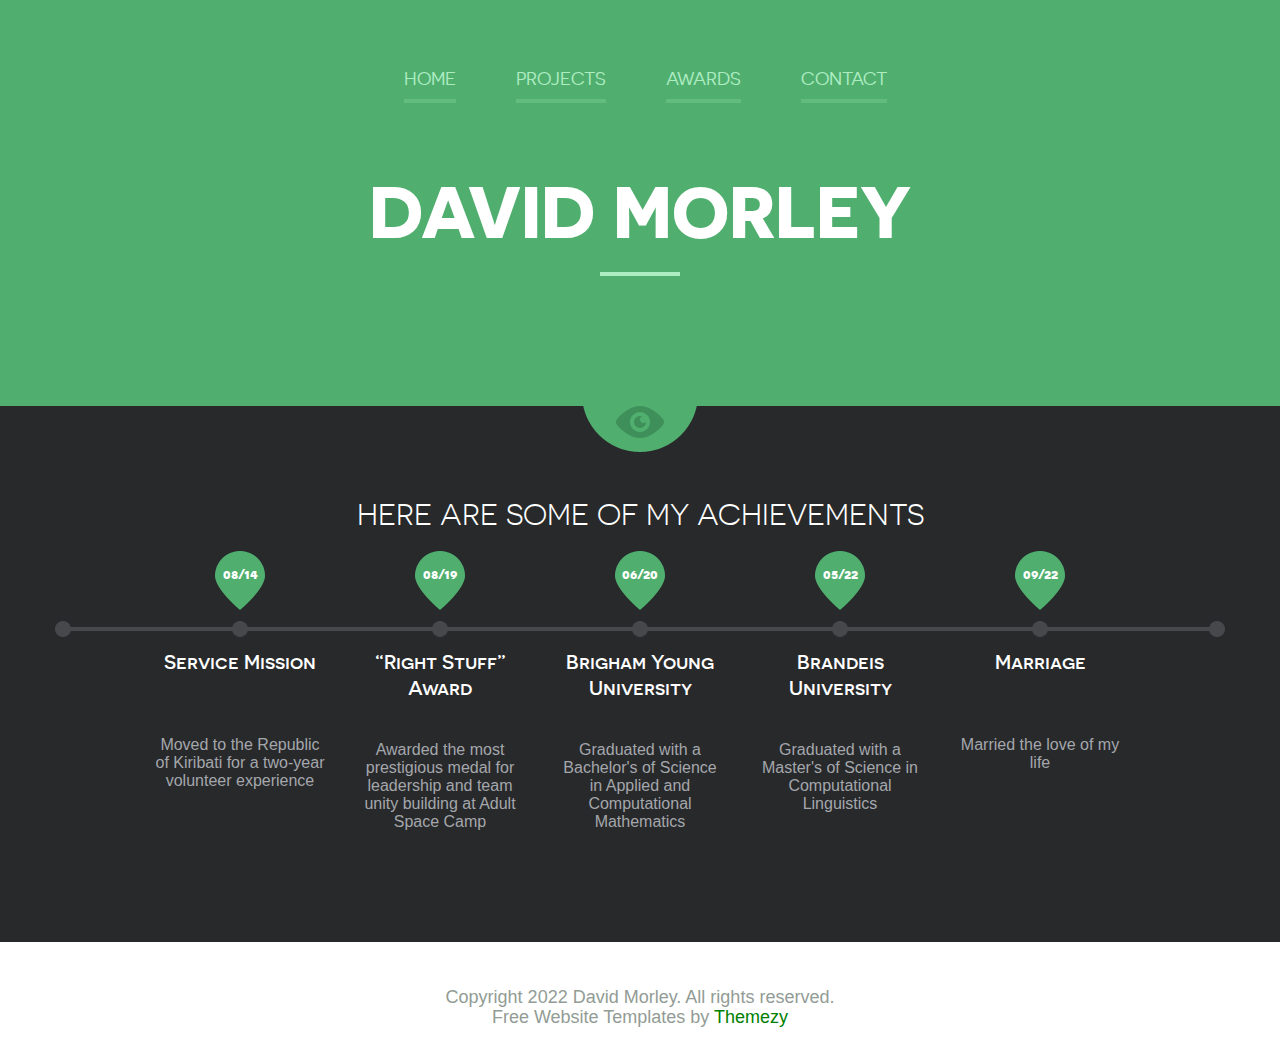
==== commit 4313a8f0: "Updated timeline and link color" ====
--- a/index.html
+++ b/index.html
@@ -40,16 +40,9 @@
 						<ul>
 							<li>
 								<div class="date">
-									<span>12/10</span>
-								</div>
-								<h3>Eagle Scout</h3>
-								<p>Supervised 150 volunteer hours to construct a handicap access ramp for a food cupboard</p>
-							</li>
-							<li>
-								<div class="date">
 									<span>08/14</span>
 								</div>
-								<h3>Service Mission</h3>
+								<h3>Service Mission</h3><br>
 								<p>Moved to the Republic of Kiribati for a two-year volunteer experience</p>
 							</li>
 							<li>
@@ -57,13 +50,13 @@
 									<span>08/19</span>
 								</div>
 								<h3>“Right Stuff” Award</h3>
-								<p>Awarded the most prestigious medal for leadership and team unity building at Space Camp</p>
+								<p>Awarded the most prestigious medal for leadership and team unity building at Adult Space Camp</p>
 							</li>
 							<li>
 								<div class="date">
 									<span>06/20</span>
 								</div>
-								<h3>BYU Graduation</h3>
+								<h3>Brigham Young University</h3>
 								<p>Graduated with a Bachelor's of Science in Applied and Computational Mathematics</p>
 							</li>
 							<li>
@@ -71,7 +64,14 @@
 									<span>05/22</span>
 								</div>
 								<h3>Brandeis University</h3>
-								<p>Graduated with Master's of Science in Computational Linguistics </p>
+								<p>Graduated with a Master's of Science in Computational Linguistics </p>
+							</li>
+							<li>
+								<div class="date">
+									<span>09/22</span>
+								</div>
+								<h3>Marriage</h3><br>
+								<p>Married the love of my life</p>
 							</li>
 						</ul>
 					</div>
--- a/css/all.css
+++ b/css/all.css
@@ -435,7 +435,7 @@
 }
 /* unvisited link */
 a:link {
-  color: red;
+  color: green;
 }
 
 /* visited link */
